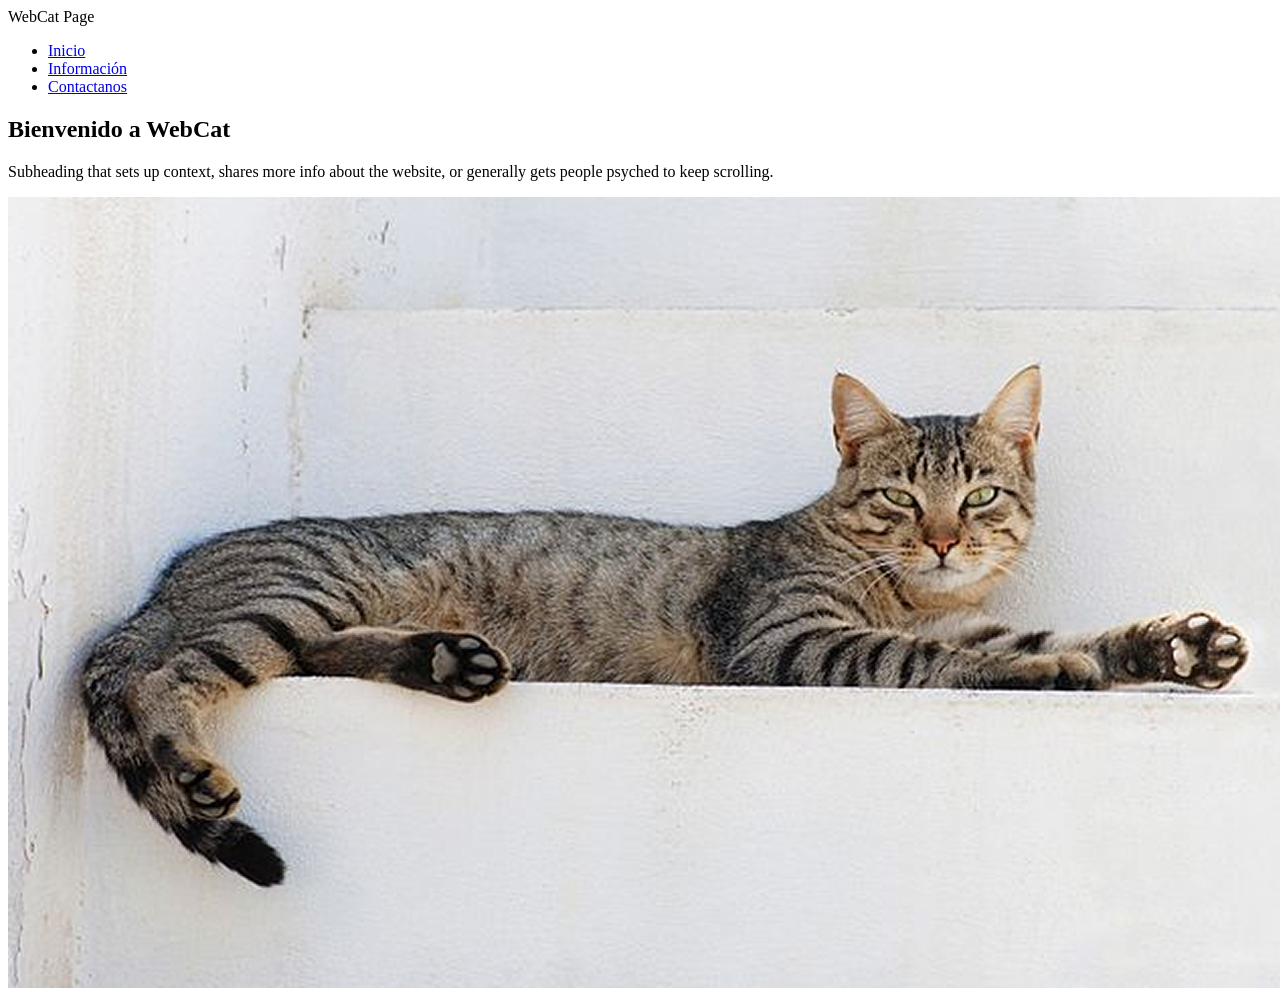
==== index.html @ 4b5a1552 "Ya he agregado el codigo para el gato principal y la cabecera" ====
<!DOCTYPE html>
<html lang="en">

<head>
    <meta charset="UTF-8">
    <meta name="viewport" content="width=device-width, initial-scale=1.0">
    <title>WebCat</title>
    <link rel="stylesheet" href="./css/home.css">
</head>

<body>
    <header>
        <div class="logo">WebCat Page</div>
        <nav>
            <ul>
                <li><a href="index.html">Inicio</a></li>
                <li><a href="about.html">Información</a></li>
                <li><a href="contact.html">Contactanos</a></li>
            </ul>
        </nav>
    </header>
    <main>
        <section>
            <h1>Bienvenido a WebCat</h1>
            <p>Subheading that sets up context, shares more info about the website, or generally gets people psyched to
                keep scrolling. </p>
            <div>
                <img src="./images/gato_principal.jpg" alt="Gato Principal">
            </div>
        </section>
    </main>

    <script src="./js/home.js"></script>
</body>

</html>
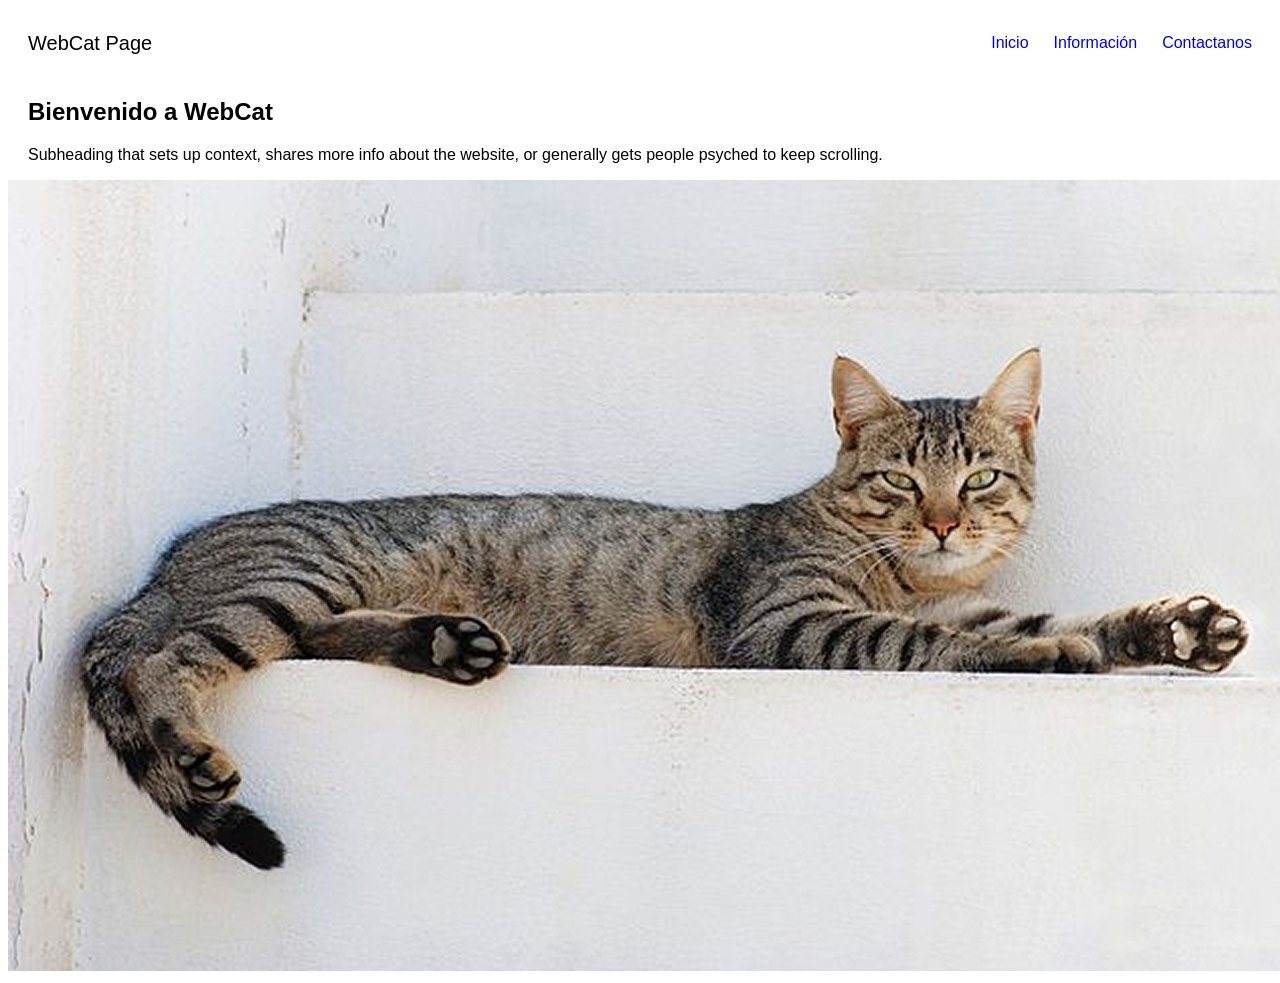
==== commit d86bc1a4: "Agregando styles" ====
--- a/index.html
+++ b/index.html
@@ -5,6 +5,8 @@
     <meta charset="UTF-8">
     <meta name="viewport" content="width=device-width, initial-scale=1.0">
     <title>WebCat</title>
+    <link rel="preconnect" href="https://rsms.me/">
+    <link rel="stylesheet" href="https://rsms.me/inter/inter.css">
     <link rel="stylesheet" href="./css/home.css">
 </head>
 
@@ -20,7 +22,7 @@
         </nav>
     </header>
     <main>
-        <section>
+        <section class="banner-bienvenida">
             <h1>Bienvenido a WebCat</h1>
             <p>Subheading that sets up context, shares more info about the website, or generally gets people psyched to
                 keep scrolling. </p>
--- a/css/home.css
+++ b/css/home.css
@@ -0,0 +1,39 @@
+body {
+    font-family: Inter, sans-serif;
+    font-feature-settings: 'liga' 1, 'calt' 1; /* fix for Chrome */
+}
+
+header {
+    display: flex;
+    justify-content: space-between;
+    align-items: center;
+    padding: 10px 20px;
+}
+
+.logo {
+    font-size: 20px; 
+}
+
+nav ul {
+    list-style: none;
+    display: flex;
+    gap: 25px;
+    padding: 0;
+}
+
+nav ul li a {
+    text-decoration: none;
+    font-size: 16px;
+}
+
+.banner-bienvenida {
+    h1 {
+        text-align: left;
+        padding-left: 20px;
+    }
+
+    p {
+        text-align: left;
+        padding-left: 20px;
+    }
+}
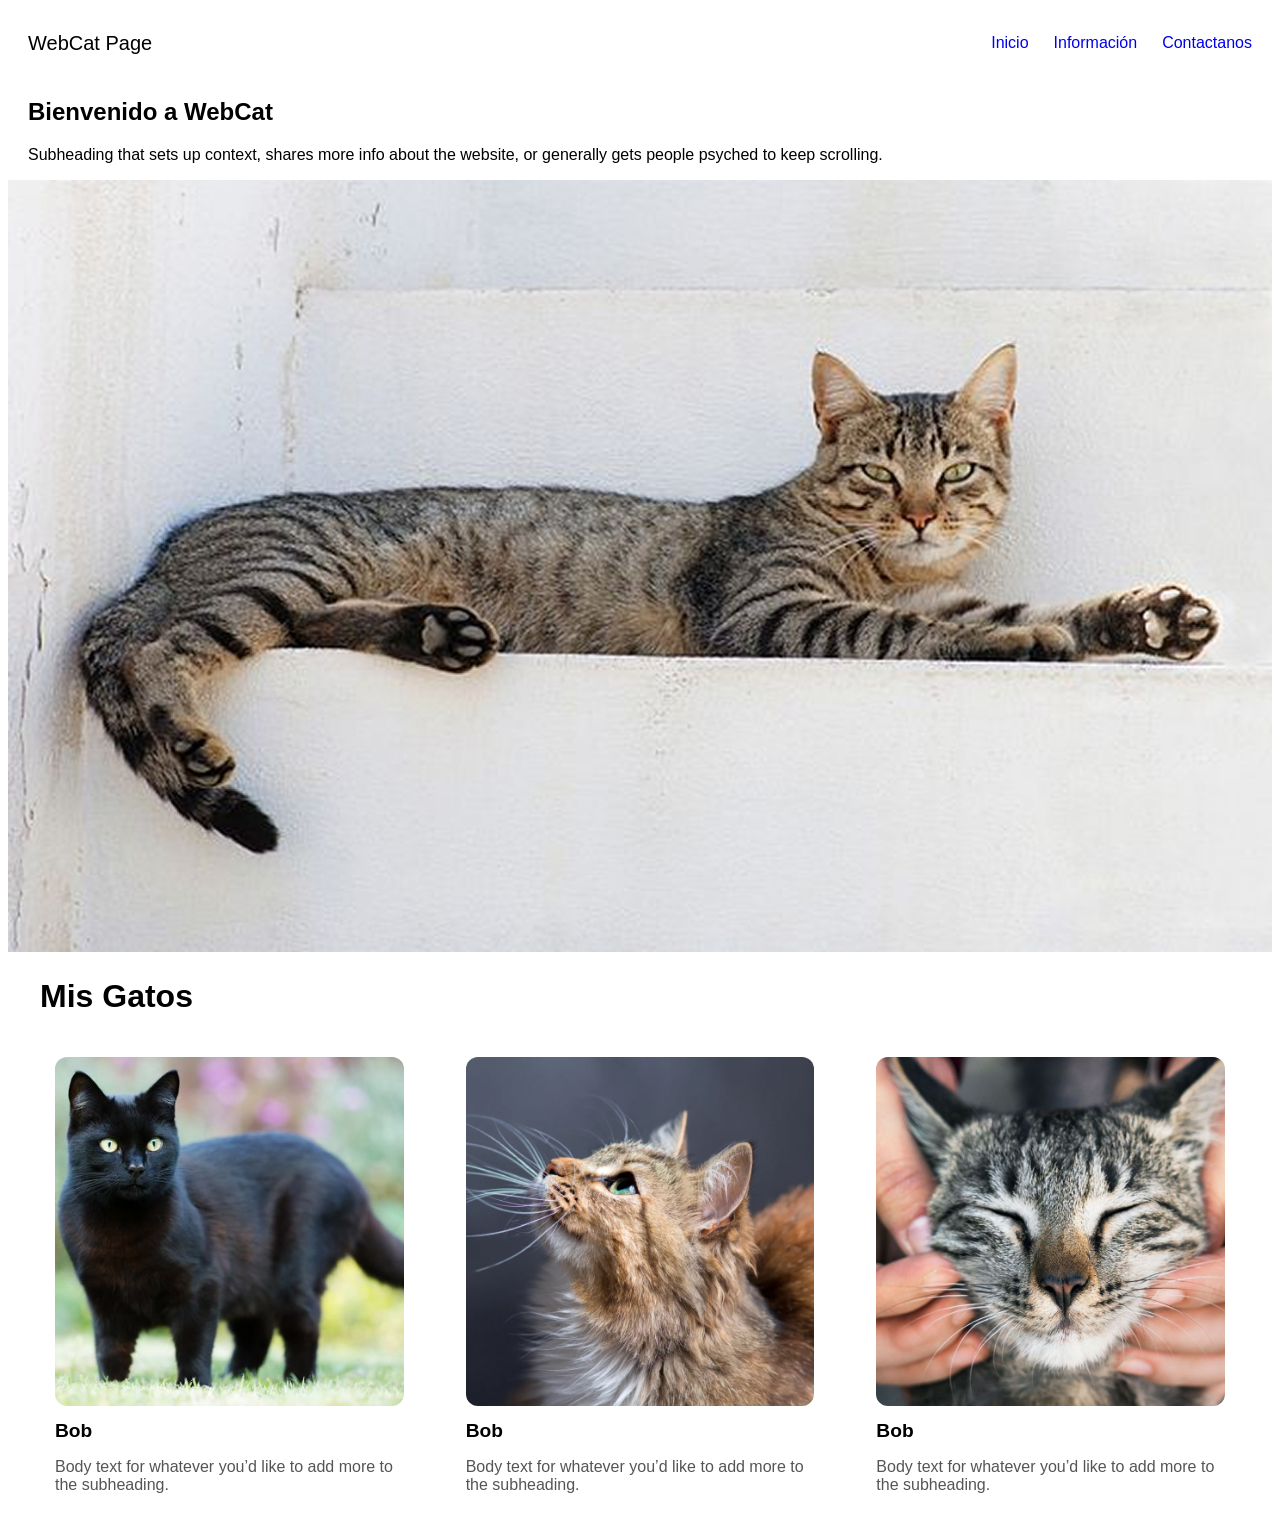
==== commit e1c2ced4: "Cambios para hacer la pagina responsiva" ====
--- a/index.html
+++ b/index.html
@@ -26,8 +26,28 @@
             <h1>Bienvenido a WebCat</h1>
             <p>Subheading that sets up context, shares more info about the website, or generally gets people psyched to
                 keep scrolling. </p>
-            <div>
+            <div class="imagen-gato">
                 <img src="./images/gato_principal.jpg" alt="Gato Principal">
+            </div>
+        </section>
+        <section class="galeria">
+            <h1>Mis Gatos</h1>
+            <div class="cards">
+                <div class="card">
+                    <img src="./images/gato_negro.jpg" alt="Gato Negro">
+                    <h2>Bob</h2>
+                    <p>Body text for whatever you’d like to add more to the subheading. </p>
+                </div>
+                <div class="card">
+                    <img src="./images/gato_amarillo.jpg" alt="Gato Negro">
+                    <h2>Bob</h2>
+                    <p>Body text for whatever you’d like to add more to the subheading. </p>
+                </div>
+                <div class="card">
+                    <img src="./images/gato_rayado.jpg" alt="Gato Negro">
+                    <h2>Bob</h2>
+                    <p>Body text for whatever you’d like to add more to the subheading. </p>
+                </div>
             </div>
         </section>
     </main>
--- a/css/home.css
+++ b/css/home.css
@@ -36,4 +36,44 @@
         text-align: left;
         padding-left: 20px;
     }
+
+    .imagen-gato {
+        display: flex;
+        flex-direction: column;
+    }
+}
+
+.galeria {
+    margin: 0 auto;
+    max-width: 1200px;
+    h1 {
+        font-size: 2rem;
+    }
+    
+    .cards {
+        display: grid;
+        grid-template-columns: repeat(auto-fit, minmax(300px, 1fr));
+        gap: 32px;
+
+        .card {
+            padding: 15px;
+
+            img {
+                width: 100%;
+                height: auto;
+                object-fit: cover;
+                border-radius: 12px;
+            }
+
+            h2 {
+                margin-top: 10px;
+                font-size: 1.2rem;
+            }
+            
+            p {
+                color: #555;
+                font-size: 1rem;
+            } 
+        }
+    }
 }
